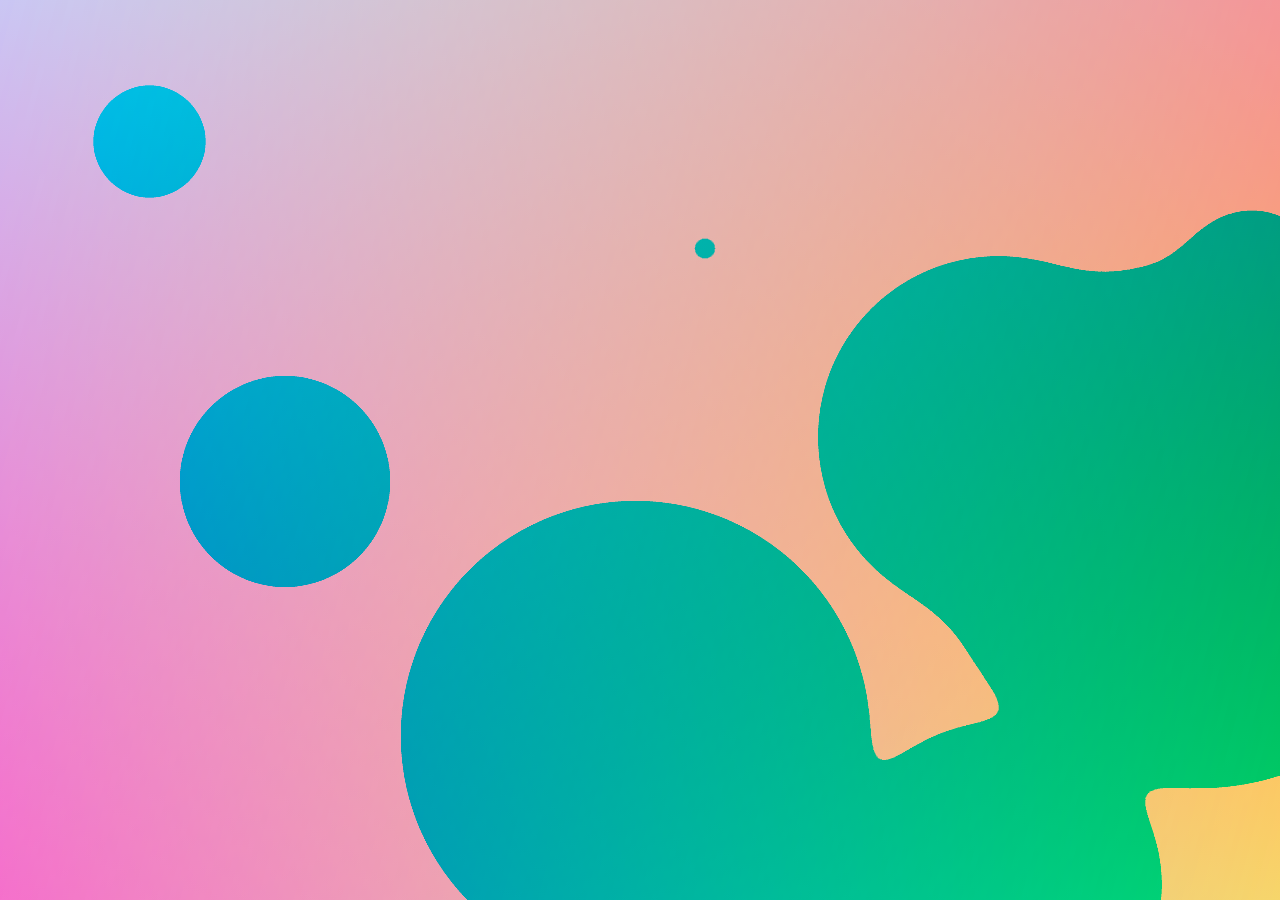
==== apitest.html @ fffe3c7f "API" ====
<!DOCTYPE html>
<html lang="en">
<head>
    <meta charset="UTF-8">
    <meta name="viewport" content="width=device-width, initial-scale=1.0">
    <title>Document</title>
</head>
<body>
    <script src="scripts/api.min.js"></script>
    <script>
        JSBalls.generate(10,"#00ffff",0.025);
    </script>
</body>
</html>
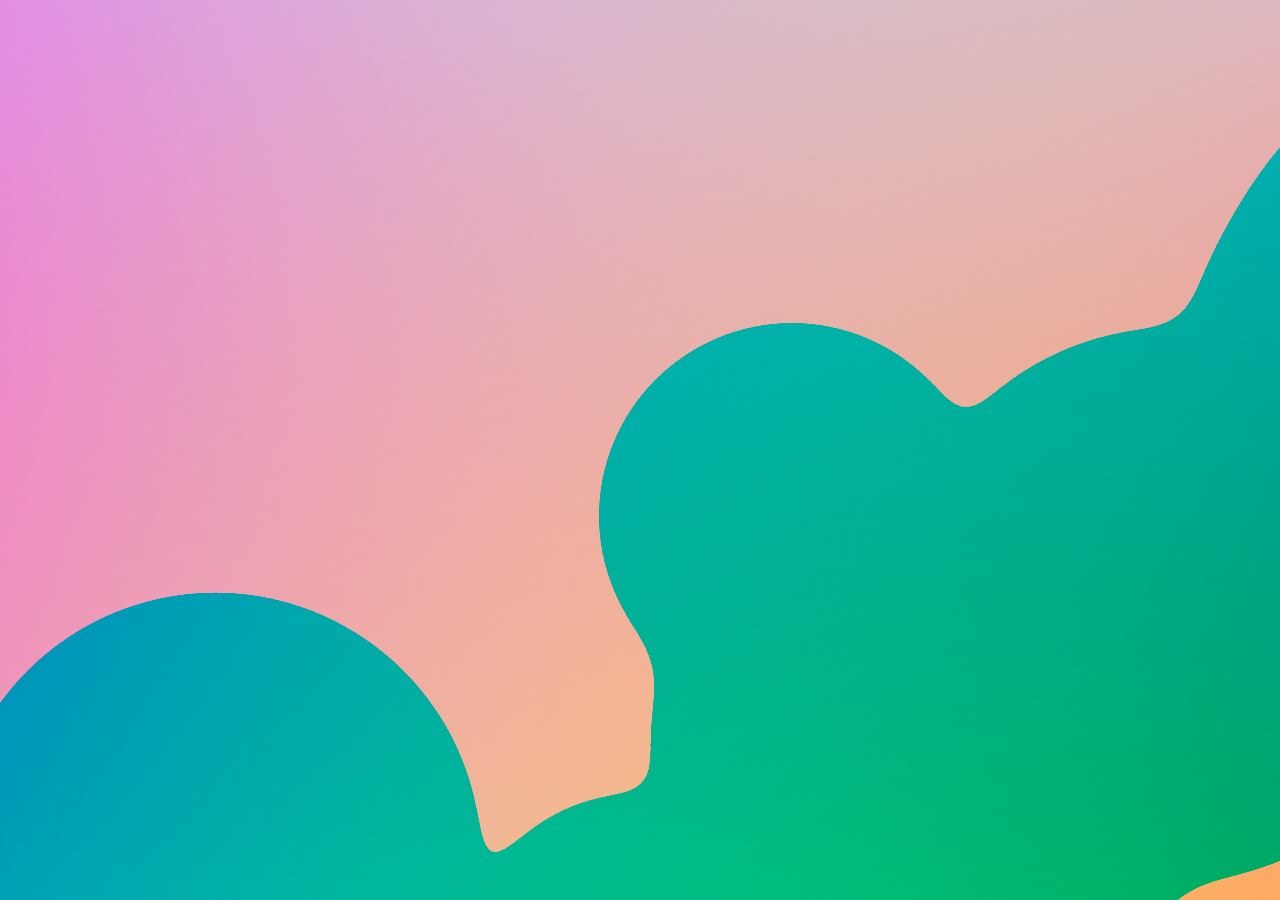
==== commit 893cc631: "Icon and Fixes?" ====
--- a/apitest.html
+++ b/apitest.html
@@ -3,7 +3,8 @@
 <head>
     <meta charset="UTF-8">
     <meta name="viewport" content="width=device-width, initial-scale=1.0">
-    <title>Document</title>
+    <title>API Test</title>
+    <link rel="shortcut icon" href="img/metaballs.png" type="image/png">
 </head>
 <body>
     <script src="scripts/api.min.js"></script>
